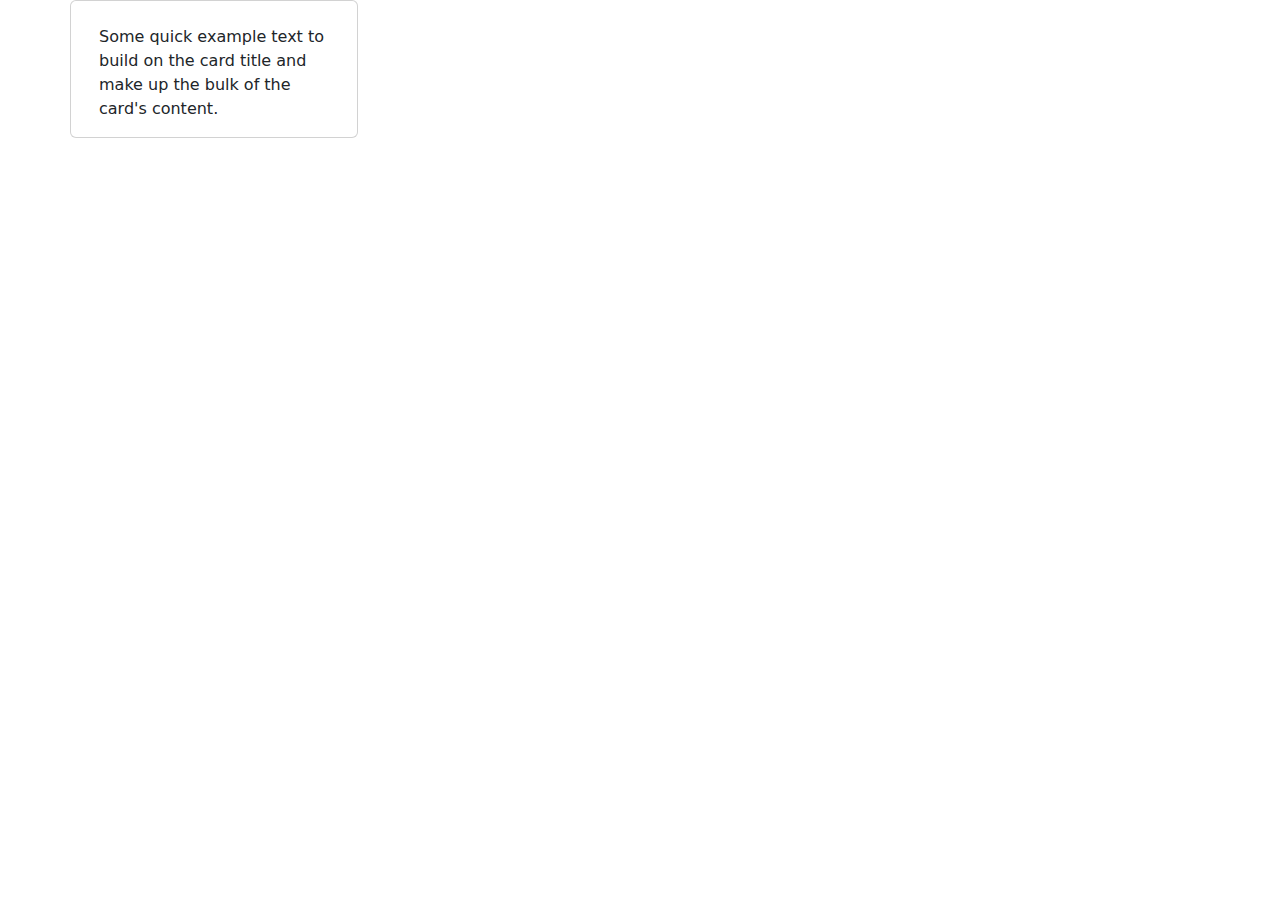
==== 9-07-2024 (martes)/tablas de multiplicar/index.html @ d51c36ef "Bingo y ejercicios" ====
<!DOCTYPE html>
<html lang="en">
<head>
    <meta charset="UTF-8">
    <meta name="viewport" content="width=device-width, initial-scale=1.0">
    <title>Document</title>
    <link rel="stylesheet" href="./bootstrap-5.3.3-dist/css/bootstrap.css">
    <link rel="stylesheet" href="/css/style.css">
</head>
<body>

    <div class="container">
        <div class="col-12 row" id="resultado-tablas">
        <div class="card" style="width: 18rem;">
            <div class="card-body">
              <h5 class="card-title"></h5>
              <p class="card-text">Some quick example text to build on the card title and make up the bulk of the card's content.</p>
            </div>
          </div>
        </div>
    </div>

      <script src="/js/index.js"></script>
</body>
</html>
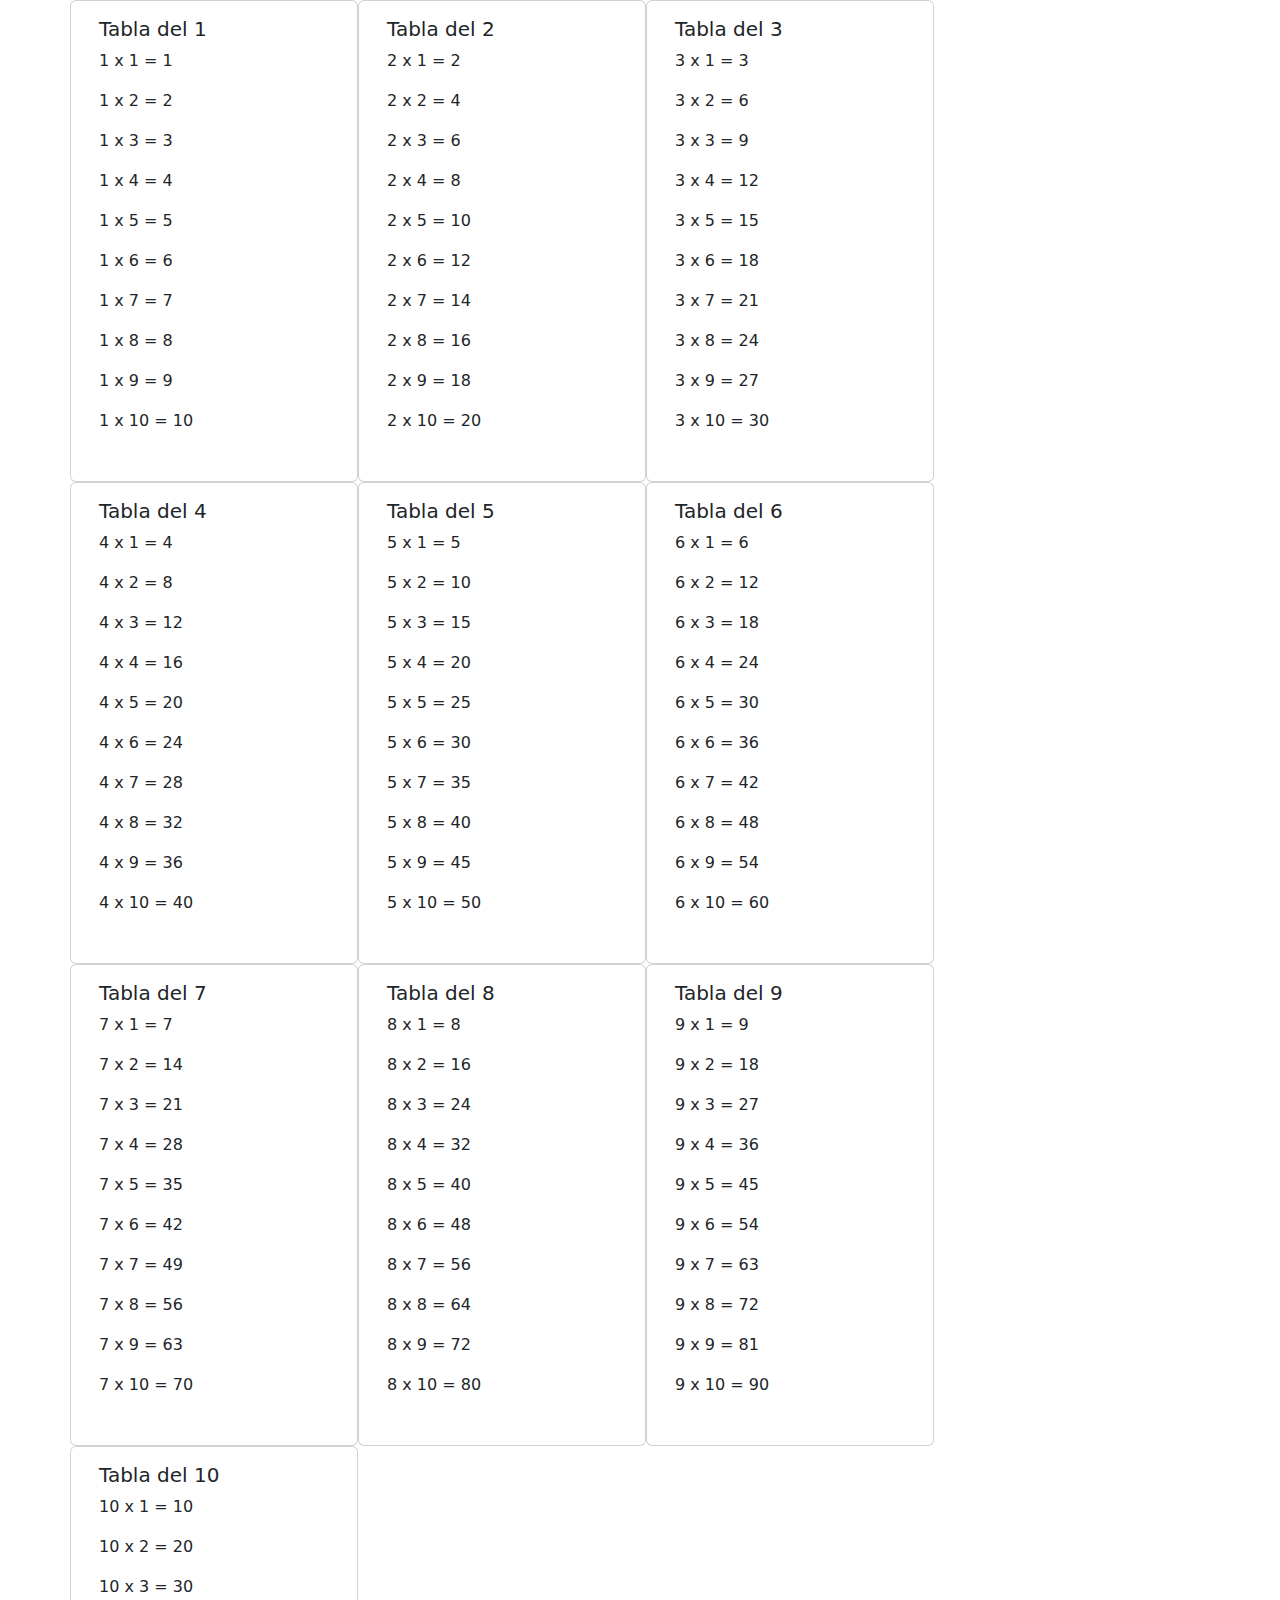
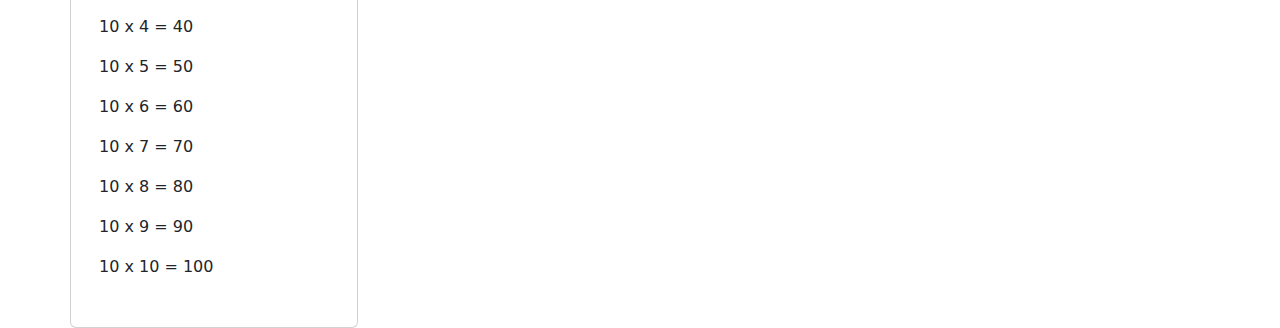
==== commit c592bb22: "tabla" ====
--- a/9-07-2024 (martes)/tablas de multiplicar/index.html
+++ b/9-07-2024 (martes)/tablas de multiplicar/index.html
@@ -20,6 +20,6 @@
         </div>
     </div>
 
-      <script src="/js/index.js"></script>
+    <script src="js/index.js"></script>
 </body>
 </html>